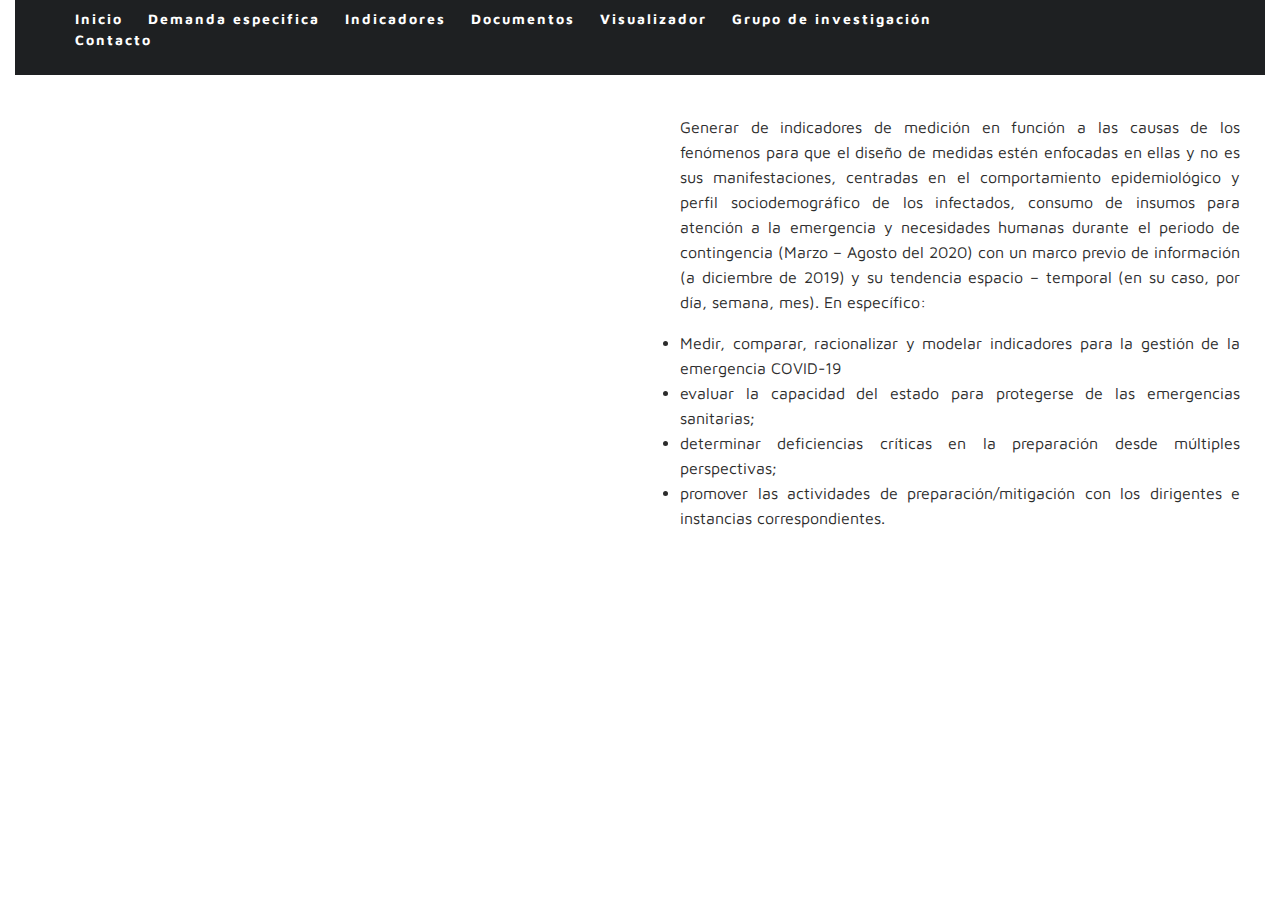
==== index2.html @ 000f0cc3 "deploy 28" ====
<!DOCTYPE html>
<html lang="es">
<head>
    <meta charset="UTF-8">
    <meta name="viewport" content="width=device-width, initial-scale=1.0">
    <link rel="stylesheet" href="https://stackpath.bootstrapcdn.com/bootstrap/4.3.1/css/bootstrap.min.css" integrity="sha384-ggOyR0iXCbMQv3Xipma34MD+dH/1fQ784/j6cY/iJTQUOhcWr7x9JvoRxT2MZw1T" crossorigin="anonymous">
    <link rel="stylesheet" href="https://fonts.googleapis.com/css?family=Maven+Pro:400,500,700%7CWork+Sans:400,500">
    <link rel="stylesheet" href="css/index.css" type="text/css">
    <title>Proyecto COVID-19</title>
</head>
<body>
    <!-- Contenedor principal -->
    <div class="container-fluid"> 
        <!-- Navegacion -->
        <header> 
            <div class="navbar navbar-expand-lg">
                <a class="" href="http://www.uqroo.mx/">
                <img alt="" src="images/LOGOW.png" style="max-width:400px; margin-left: 4px;"></a>
                <nav>
                    <ul>
                    <li><a href="index.html">Inicio</a></li>
                    <li><a href="proyecto.html">Demanda especifica</a></li>
                    <li> <a href="indicadores.html">Indicadores</a></li>
                    <li> <a href="documentos.html">Documentos</a></li>
                    <li> <a href="https://arcg.is/1Oqzi9">Visualizador</a></li>
                    <li><a href="participantes.html">Grupo de investigación</a></li>
                    <li> <a href="contacto.html">Contacto</a></li>
                    </ul>
                </nav>
            </div>
        </header>
    </div>
    <div class="row">

        </div><div class="col-md-6 text_column">
            <a class="" href="https://arcg.is/1Oqzi9">
            <img alt="" src="images/banner_16_04_2.png" style="figure-img; max-width:95%; align=center"></a>
    
        </div>

        <div class="col-md-6 text_column">
            <p>Generar de indicadores de medición en función a las causas de los fenómenos para que el diseño de medidas estén enfocadas en ellas y no es sus manifestaciones, centradas en el comportamiento epidemiológico y perfil sociodemográfico de los infectados, consumo de insumos para atención a la emergencia y necesidades humanas durante el periodo de contingencia (Marzo – Agosto del 2020) con un marco previo de información (a diciembre de 2019) y su tendencia espacio – temporal (en su caso, por día, semana, mes). En específico:</p>
            <li>Medir, comparar, racionalizar y modelar indicadores para la gestión de la emergencia COVID-19</li>
            <li>evaluar la capacidad del estado para protegerse de las emergencias sanitarias;</li>
            <li>determinar deficiencias críticas en la preparación desde múltiples perspectivas;</li>
            <li>promover las actividades de preparación/mitigación con los dirigentes e instancias correspondientes.</li>
        </div>
        <!--
        <div class="col-md-2">
            <a class="" href="http://dci.uqroo.mx/cig/">
            <img alt="" src="images/CIG.png" style="banner; max-width:250px; margin-left: 4px; padding-top: 40px;"></a>
            <a class="" href="http://ourbano.uqroo.mx">
            <img alt="" src="images/ourm.jpg" style="banner; max-width:250px; margin-left: 4px;"></a>
            <a class="" href="https://www.worldorganizationinstitute.com">
            <img alt="" src="images/WOI.png " style="banner; max-width:250px; min-width: 250px; margin-left: 4px;"></a>
        </div>
        -->
    </div>
    
</body>
</html>
---- css/index.css ----
@charset "UTF-8";
/* Body */
body {
	margin: 0;
	font-family: 'Maven Pro';
	background-color: #ffffff;
	margin-top: 0px;
	margin-right: 0px;
	margin-bottom: 0px;
	margin-left: 0px;
	font-style: normal;
	font-weight: 400;
}

/* Container */
.container {
	width: 100%;
	margin-left: 0px;
	margin-right: 0px;
	height: 1000px;
	background-color: #801515;
}
/* Navigation */
header {
	width: 100%;
	height: auto;
	background-color: #1e2022;
	border-bottom: 1px solid #1e2022;
}
.logo {
	color: #fff;
	font-weight: bold;
	text-align: undefined;
	width: 10%;
	float: left;
	margin-top: 15px;
	margin-left: 25px;
	letter-spacing: 4px;
}
nav {
	float: right;
	width: 80%;
	text-align: right;
	margin-right: 25px;
}
header nav ul {
	list-style: none;
	float: right;
}
nav ul li {
	float: left;
	color: #FFFFFF;
	font-size: 14px;
	text-align: left;
	margin-right: 25px;
	letter-spacing: 2px;
	font-weight: bold;
	transition: all 0.3s linear;
}
ul li a {
	color: #FFFFFF;
	text-decoration: none;
}
ul li:hover a {
	color: #2C9AB7;
}
.hero_header {
	color: #FFFFFF;
	text-align: center;
	margin-top: 0px;
	margin-right: 0px;
	margin-bottom: 0px;
	margin-left: 0px;
	letter-spacing: 4px;
}
/* Hero Section */
.hero {
	background-color: #B3B3B3;
	padding-top: 150px;
	padding-bottom: 150px;
}
.light {
	font-weight: bold;
	color: #717070;
}
.tagline {
	text-align: center;
	color: #FFFFFF;
	margin-top: 4px;
	font-weight: lighter;
	text-transform: uppercase;
	letter-spacing: 1px;
}
/* About Section */
.text_column {
	width: 100%;
	text-align: justify;
	font-weight: lighter;
	line-height: 25px;
	float: left;
	padding-top: 40px;
	padding-left: 40px;
	padding-right: 40px;
	color: rgb(44, 44, 44);
}
.about {
	padding-left: 25px;
	padding-right: 25px;
	padding-top: 35px;
	display: inline-block;
	background-color: #FFFFFF;
	margin-top: 0px;
}
/* Stats Gallery */
.stats {
	color: #717070;
	margin-bottom: 5px;
}
.gallery {
	clear: both;
	display: inline-block;
	width: 100%;
	background-color: #FFFFFF;
	/* [disabled]min-width: 400px;
*/
	padding-bottom: 35px;
	padding-top: 0px;
	margin-top: -5px;
	margin-bottom: 0px;
}
.thumbnail {
	width: 25%;
	text-align: center;
	float: left;
	margin-top: 35px;
}
.gallery .thumbnail h4 {
	margin-top: 5px;
	margin-right: 5px;
	margin-bottom: 5px;
	margin-left: 5px;
	color: #52BAD5;
}
.gallery .thumbnail p {
	margin-top: 0px;
	margin-right: 0px;
	margin-bottom: 0px;
	margin-left: 0px;
	color: #A3A3A3;
}
/* Parallax Section */
.banner {
	background-color: #2D9AB7;
	background-image: url(file:///C|/Users/Daniel/AppData/Roaming/Adobe/Dreamweaver%20CC%202019/es_ES/Configuration/Temp/Assets/eam5514.tmp/images/parallax.png);
	height: 400px;
	background-attachment: fixed;
	background-size: cover;
	background-repeat: no-repeat;
}
.parallax {
	color: #FFFFFF;
	text-align: right;
	padding-right: 100px;
	padding-top: 110px;
	letter-spacing: 2px;
	margin-top: 0px;
}
.parallax_description {
	color: #FFFFFF;
	text-align: right;
	padding-right: 100px;
	width: 30%;
	float: right;
	font-weight: lighter;
	line-height: 23px;
	margin-top: 0px;
	margin-right: 0px;
	margin-bottom: 0px;
	margin-left: 0px;
}
/* More info */
footer {
	background-color: #FFFFFF;
	padding-bottom: 35px;
}
.footer_column {
	width: 50%;
	text-align: center;
	padding-top: 30px;
	float: left;
}
footer .footer_column h3 {
	color: #B3B3B3;
	text-align: center;
}
footer .footer_column p {
	color: #717070;
	background-color: #FFFFFF;
}
.cards {
	width: 100%;
	height: auto;
	max-width: 400px;
	max-height: 200px;
}
footer .footer_column p {
	padding-left: 30px;
	padding-right: 30px;
	text-align: justify;
	line-height: 25px;
	font-weight: lighter;
	margin-left: 20px;
	margin-right: 20px;
}
.button {
	width: 200px;
	margin-top: 40px;
	margin-right: auto;
	margin-bottom: auto;
	margin-left: auto;
	padding-top: 20px;
	padding-right: 10px;
	padding-bottom: 20px;
	padding-left: 10px;
	text-align: center;
	vertical-align: middle;
	border-radius: 0px;
	text-transform: uppercase;
	font-weight: bold;
	letter-spacing: 2px;
	border: 3px solid #FFFFFF;
	color: #FFFFFF;
	transition: all 0.3s linear;
}
.button:hover {
	background-color: #FEFEFE;
	color: #C4C4C4;
	cursor: pointer;
}
.copyright {
	text-align: center;
	padding-top: 20px;
	padding-bottom: 20px;
	background-color: #717070;
	color: #FFFFFF;
	text-transform: uppercase;
	font-weight: lighter;
	letter-spacing: 2px;
	border-top-width: 2px;
}
.footer_banner {
	background-color: #B3B3B3;
	padding-top: 60px;
	padding-bottom: 60PX;
	margin-bottom: 0px;
	background-image: url(file:///C|/Users/Daniel/AppData/Roaming/Adobe/Dreamweaver%20CC%202019/es_ES/Configuration/Temp/Assets/eam5514.tmp/images/pattern.png);
	background-repeat: repeat;
}
footer {
	display: inline-block;
}
.hidden {
	display: none;
}

/* Mobile */
@media (max-width: 320px) {
.logo {
	width: 100%;
	text-align: center;
	margin-top: 13px;
	margin-right: 0px;
	margin-bottom: 0px;
	margin-left: 0px;
}
.container header nav {
	margin-top: 0px;
	margin-right: 0px;
	margin-bottom: 0px;
	margin-left: 0px;
	width: 100%;
	float: none;
	display: none;
}
header nav ul {
}
nav ul li {
	margin-top: 0px;
	margin-right: 0px;
	margin-bottom: 0px;
	margin-left: 0px;
	width: 100%;
	text-align: center;
}
.text_column {
	width: 100%;
	text-align: justify;
	padding-top: 0px;
	padding-right: 0px;
	padding-bottom: 0px;
	padding-left: 0px;
}
.thumbnail {
	width: 100%;
}
.footer_column {
	width: 100%;
	margin-top: 0px;
}
.parallax {
	text-align: center;
	margin-top: 0px;
	margin-right: 0px;
	margin-bottom: 0px;
	margin-left: 0px;
	padding-top: 40%;
	padding-right: 0px;
	padding-bottom: 0px;
	padding-left: 0px;
	width: 100%;
	font-size: 18px;
}
.parallax_description {
	padding-top: 0px;
	padding-right: 0px;
	padding-bottom: 0px;
	padding-left: 0px;
	width: 90%;
	margin-top: 25px;
	margin-right: 0px;
	margin-bottom: 0px;
	margin-left: 12px;
	float: none;
	text-align: center;
}
.banner {
	background-color: #2D9AB7;
	background-image: none;
}
.tagline {
	margin-top: 20px;
	line-height: 22px;
}
.hero_header {
	padding-left: 10px;
	padding-right: 10px;
	line-height: 22px;
	text-align: center;
}
}

/* Small Tablets */
@media (min-width: 321px)and (max-width: 767px) {
.logo {
	width: 100%;
	text-align: center;
	margin-top: 13px;
	margin-right: 0px;
	margin-bottom: 0px;
	margin-left: 0px;
	color: #043745;
}
.container header nav {
	margin-top: 0px;
	margin-right: 0px;
	margin-bottom: 0px;
	margin-left: 0px;
	width: 100%;
	float: none;
	overflow: auto;
	display: inline-block;
	background: #52bad5;
}
header nav ul {
	padding: 0px;
	float: none;
}
nav ul li {
	margin-top: 0px;
	margin-right: 0px;
	margin-bottom: 0px;
	margin-left: 0px;
	width: 100%;
	text-align: center;
	padding-top: 8px;
	padding-bottom: 8px;
}
.text_column {
	width: 100%;
	text-align: left;
	padding-top: 0px;
	padding-right: 0px;
	padding-bottom: 0px;
	padding-left: 0px;
}
.thumbnail {
	width: 100%;
}
.footer_column {
	width: 100%;
	margin-top: 0px;
}
.parallax {
	text-align: center;
	margin-top: 0px;
	margin-right: 0px;
	margin-bottom: 0px;
	margin-left: 0px;
	padding-top: 40%;
	padding-right: 0px;
	padding-bottom: 0px;
	padding-left: 0px;
	width: 100%;
	font-size: 18px;
}
.parallax_description {
	padding-top: 0px;
	padding-right: 0px;
	padding-bottom: 0px;
	padding-left: 0px;
	margin-top: 30%;
	margin-right: 0px;
	margin-bottom: 0px;
	margin-left: 0px;
	float: none;
	width: 100%;
	text-align: center;
}
.thumbnail {
	width: 50%;
}
.parallax {
	margin-top: 0px;
	margin-right: 0px;
	margin-bottom: 0px;
	margin-left: 0px;
	padding-right: 0px;
	padding-bottom: 0px;
	padding-left: 0px;
	padding-top: 20%;
}
.parallax_description {
	margin-top: 0px;
	margin-right: 0px;
	margin-bottom: 0px;
	margin-left: 0px;
	width: 100%;
	padding-top: 30px;
}
.banner {
	padding-left: 20px;
	padding-right: 20px;
}
.footer_column {
	width: 100%;
}
}

/* Small Desktops */
@media (min-width: 768px) and (max-width: 1096px) {
.text_column {
	width: 100%;
}
.thumbnail {
	width: 50%;
}
.text_column {
	width: 100%;
	margin-top: 0px;
	margin-right: 0px;
	margin-bottom: 0px;
	margin-left: 0px;
	padding-top: 0px;
	padding-right: 0px;
	padding-bottom: 0px;
	padding-left: 0px;
}
.banner {
	margin-top: 0px;
	padding-top: 0px;
}
}
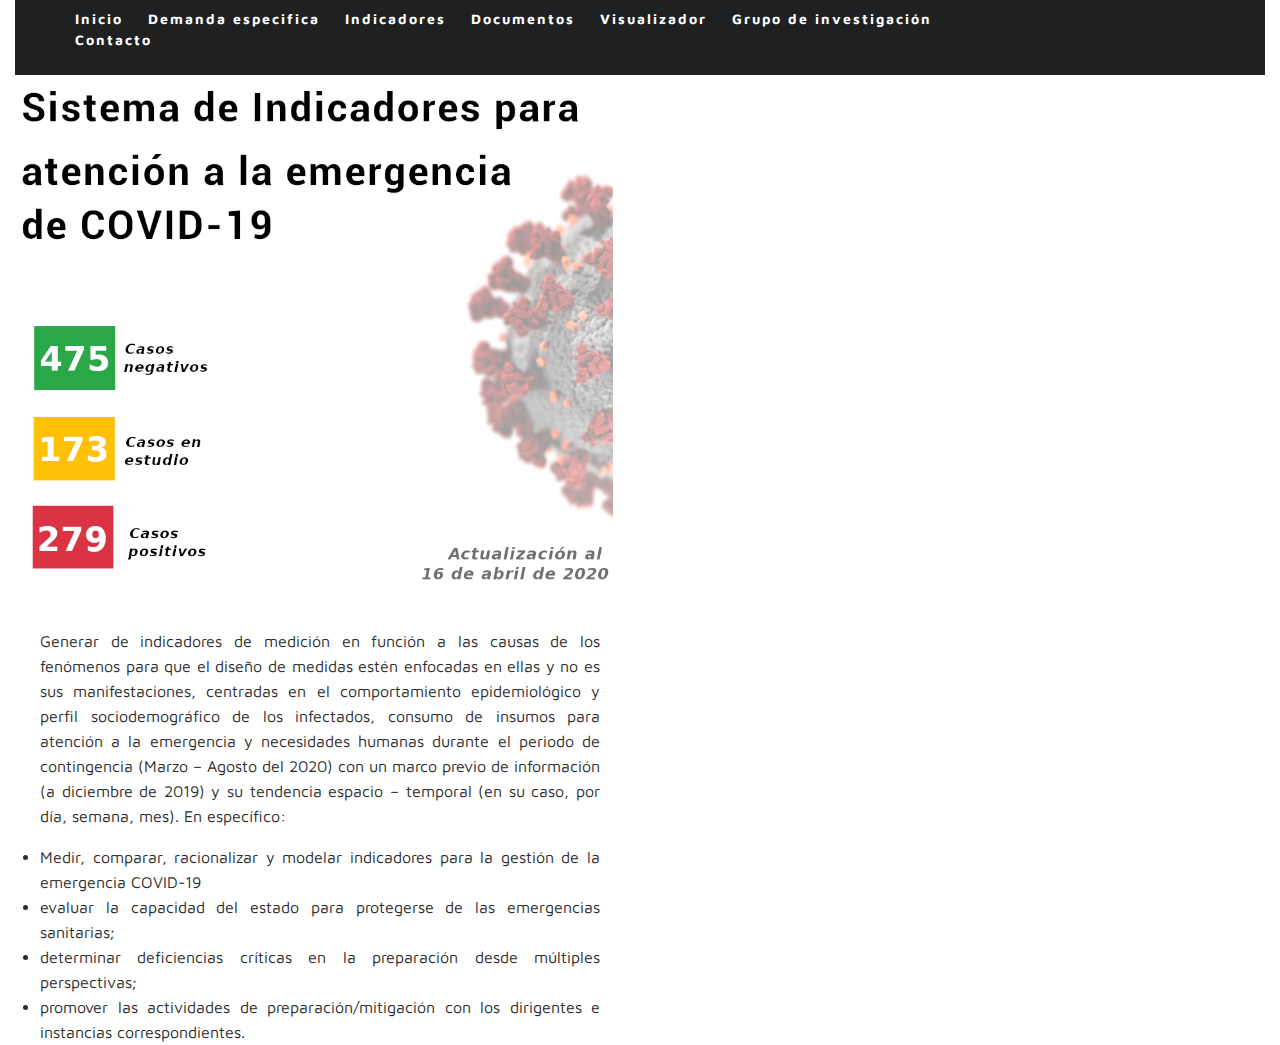
==== commit f79607fa: "deploy31" ====
--- a/index2.html
+++ b/index2.html
@@ -32,14 +32,20 @@
     </div>
     <div class="row">
 
-        </div><div class="col-md-6 text_column">
+        </div><div class="col-md-6">
             <a class="" href="https://arcg.is/1Oqzi9">
-            <img alt="" src="images/banner_16_04_2.png" style="figure-img; max-width:95%; align=center"></a>
+            <img alt="" src="images/banner_mini_16_04_2.png" style="figure-img; max-width:98%; align=center"></a>
     
         </div>
 
         <div class="col-md-6 text_column">
-            <p>Generar de indicadores de medición en función a las causas de los fenómenos para que el diseño de medidas estén enfocadas en ellas y no es sus manifestaciones, centradas en el comportamiento epidemiológico y perfil sociodemográfico de los infectados, consumo de insumos para atención a la emergencia y necesidades humanas durante el periodo de contingencia (Marzo – Agosto del 2020) con un marco previo de información (a diciembre de 2019) y su tendencia espacio – temporal (en su caso, por día, semana, mes). En específico:</p>
+            <p>Generar de indicadores de medición en función a las causas de los fenómenos para que el 
+                diseño de medidas estén enfocadas en ellas y no es sus manifestaciones, centradas en el 
+                comportamiento epidemiológico y perfil sociodemográfico de los infectados, consumo de 
+                insumos para atención a la emergencia y necesidades humanas durante el periodo de 
+                contingencia (Marzo – Agosto del 2020) con un marco previo de información (a diciembre 
+                de 2019) y su tendencia espacio – temporal (en su caso, por día, semana, mes). 
+                En específico:</p>
             <li>Medir, comparar, racionalizar y modelar indicadores para la gestión de la emergencia COVID-19</li>
             <li>evaluar la capacidad del estado para protegerse de las emergencias sanitarias;</li>
             <li>determinar deficiencias críticas en la preparación desde múltiples perspectivas;</li>
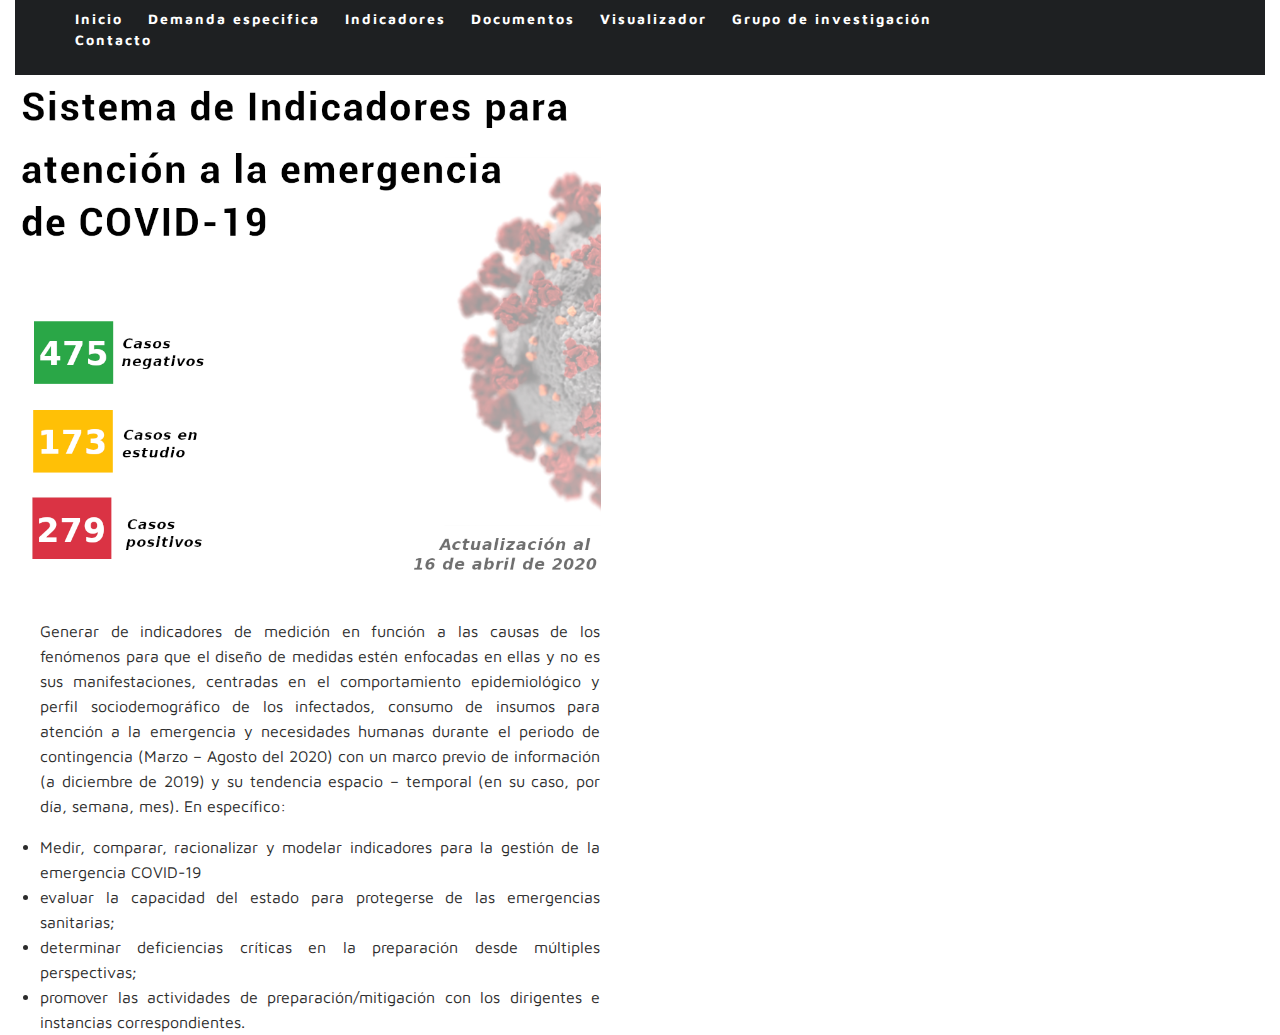
==== commit 616f0036: "deploy 31" ====
--- a/index2.html
+++ b/index2.html
@@ -34,7 +34,7 @@
 
         </div><div class="col-md-6">
             <a class="" href="https://arcg.is/1Oqzi9">
-            <img alt="" src="images/banner_mini_16_04_2.png" style="figure-img; max-width:98%; align=center"></a>
+            <img alt="" src="images/banner_mini_16_04_2.png" style="figure-img; max-width:96%; align=center"></a>
     
         </div>
 
